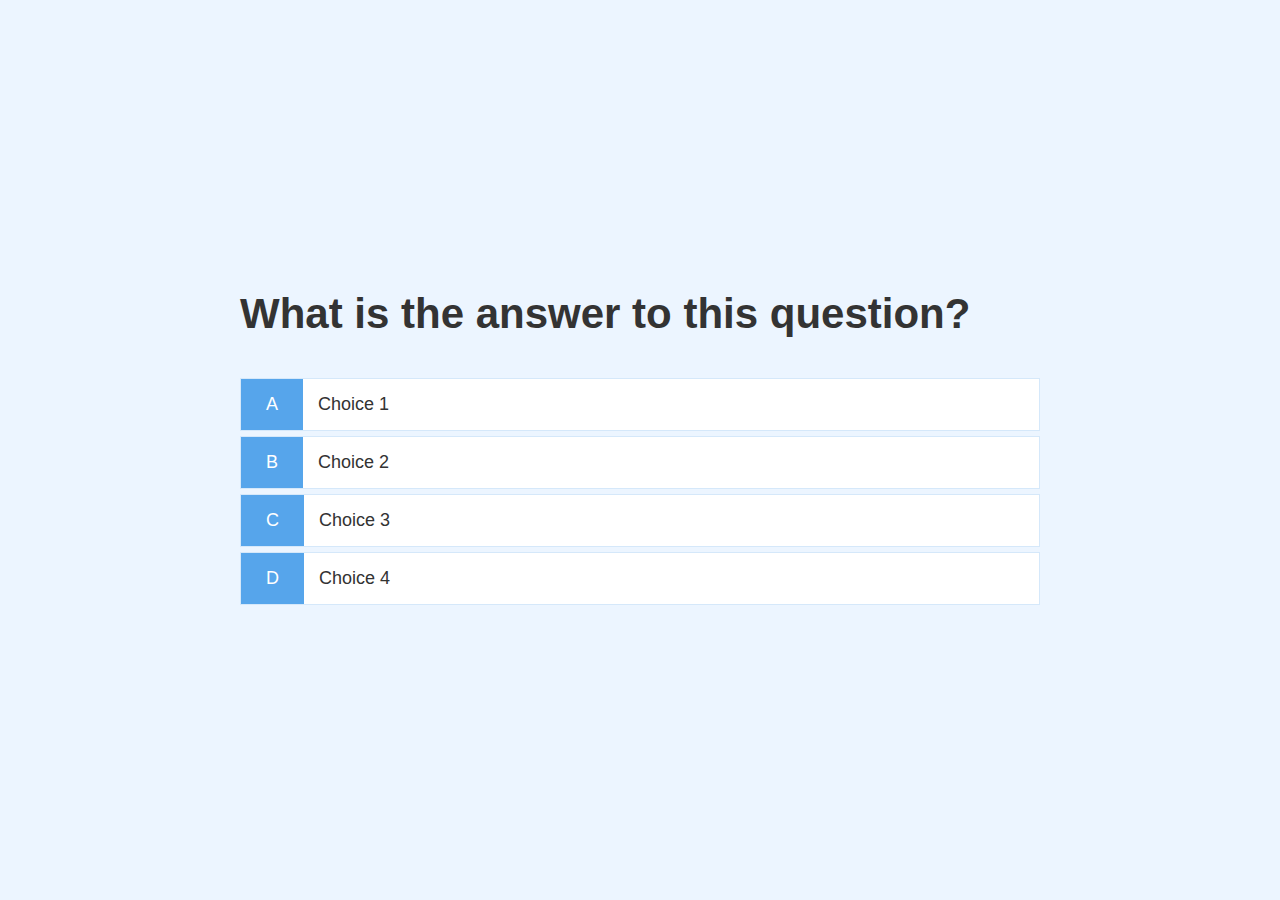
==== game.html @ 665a17d6 "Create and style game page" ====
<!DOCTYPE html>
<html lang="en">
<head>
  <meta charset="UTF-8">
  <meta http-equiv="X-UA-Compatible" content="IE=edge">
  <meta name="viewport" content="width=device-width, initial-scale=1.0">
  <link rel="stylesheet" href="/css/main.css">
  <link rel="stylesheet" href="/css/game.css">
  <title>Document</title>
</head>
<body>
  <div class="container">
    <div id="game" class="justify-center flex-column">
      <h2 id="question">What is the answer to this question?</h2>
      <div class="choice-container">
        <p class="choice-prefix">A</p>
        <p class="choice-text">Choice 1</p>
      </div>
      <div class="choice-container">
        <p class="choice-prefix">B</p>
        <p class="choice-text">Choice 2</p>
      </div>
      <div class="choice-container">
        <p class="choice-prefix">C</p>
        <p class="choice-text">Choice 3</p>
      </div>
      <div class="choice-container">
        <p class="choice-prefix">D</p>
        <p class="choice-text">Choice 4</p>
      </div>
    </div>
  </div>
</body>
</html>
---- css/main.css ----
:root {
  background-color: #ecf5ff;
  /* the root font size is now 10px. anything we reference with rems will be based on that */
  font-size: 62.5%;
}

* {
  /* this makes the border included box size */
  box-sizing: border-box;
  font-family: Arial, Helvetica, sans-serif;
  margin: 0;
  padding: 0;
  color: #333;
}

h1,
h2,
h3,
h4 {
  margin-bottom: 1rem;
}

h1 {
  font-size: 5.4rem;
  color: #56a5eb;
  margin-bottom: 5rem;
}

h1 > span {
  font-size: 2.4rem;
  font-weight: 500;
}

h2 {
  font-size: 4.2rem;
  margin-bottom: 4rem;
  font-weight: 700;
}

h3 {
  font-size: 2.8rem;
  font-weight: 500;
}

/* UTILITIES */

.container {
  width: 100vw;
  height: 100vh;
  display: flex;
  justify-content: center;
  align-items: center;
  /* these two lines keeps things centered as the screen gets bigger and smaller */
  max-width: 80rem;
  margin: 0 auto;
}

.container > * {
  width: 100%;
}

.flex-column {
  display: flex;
  flex-direction: column;
}

.flex-center {
  justify-content: center;
  align-items: center;
}

.justify-center {
  justify-content: center;
}

.text-center {
  text-align: center;
}

.hidden {
  display: none;
}

/* BUTTONS */

.btn {
  font-size: 1.8rem;
  padding: 1rem 0;
  width: 20rem;
  text-align: center;
  border: 0.1rem solid #56a5eb;
  margin-bottom: 1rem;
  text-decoration: none;
  color: #56a5eb;
  background-color: white;
}

.btn:hover {
  cursor: pointer;
  box-shadow: 0 0.4rem 1.4rem 0 rgba(86, 185, 235, 0.5);
  transform: translateY(-0.1rem);
  transition: transform 150ms;
}

.btn[disabled]:hover {
  cursor: not-allowed;
  box-shadow: none;
  transform: none;
}
---- css/game.css ----
.choice-container {
  display: flex;
  margin-bottom: 0.5rem;
  width: 100%;
  font-size: 1.8rem;
  border: 0.1rem solid rgba(86,165,235,0.25);
  background-color: white;
}

.choice-container:hover {
  cursor: pointer;
  box-shadow: 0 0.4rem 1.4rem 0 rgba(86, 185, 235, 0.5);
  transform: translateY(-0.1rem);
  transition: transform 150ms;
}

.choice-prefix {
  padding: 1.5rem 2.5rem;
  background-color: #56a5eb;
  color: white;
}

.choice-text {
  padding: 1.5rem;
}
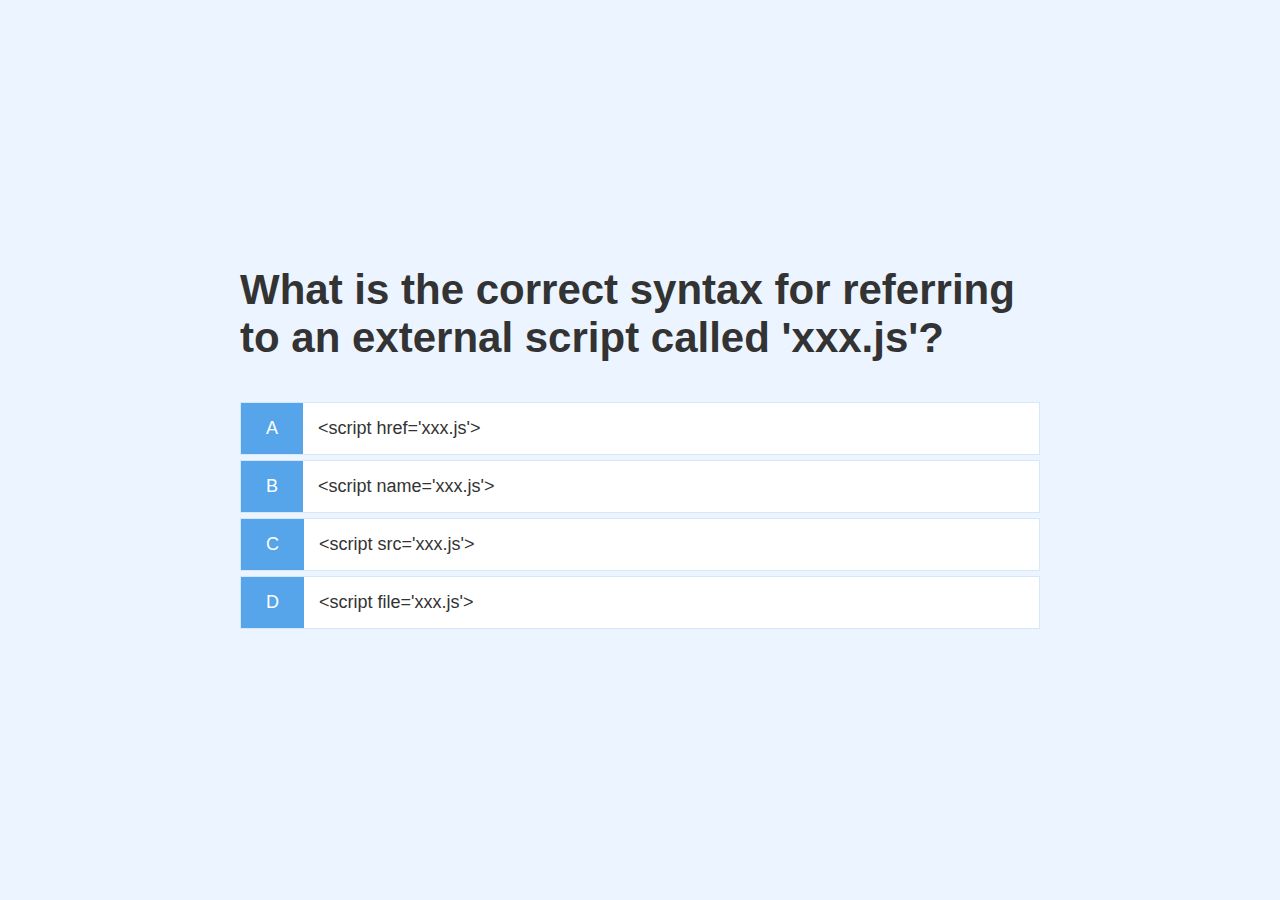
==== commit 6815dbd5: "Display hardcoded questions and answers on game page" ====
--- a/game.html
+++ b/game.html
@@ -6,6 +6,7 @@
   <meta name="viewport" content="width=device-width, initial-scale=1.0">
   <link rel="stylesheet" href="/css/main.css">
   <link rel="stylesheet" href="/css/game.css">
+  <script defer src="game.js"></script>
   <title>Document</title>
 </head>
 <body>
@@ -14,19 +15,19 @@
       <h2 id="question">What is the answer to this question?</h2>
       <div class="choice-container">
         <p class="choice-prefix">A</p>
-        <p class="choice-text">Choice 1</p>
+        <p class="choice-text" data-number="1">Choice 1</p>
       </div>
       <div class="choice-container">
         <p class="choice-prefix">B</p>
-        <p class="choice-text">Choice 2</p>
+        <p class="choice-text" data-number="2">Choice 2</p>
       </div>
       <div class="choice-container">
         <p class="choice-prefix">C</p>
-        <p class="choice-text">Choice 3</p>
+        <p class="choice-text" data-number="3">Choice 3</p>
       </div>
       <div class="choice-container">
         <p class="choice-prefix">D</p>
-        <p class="choice-text">Choice 4</p>
+        <p class="choice-text" data-number="4">Choice 4</p>
       </div>
     </div>
   </div>
--- a/css/main.css
+++ b/css/main.css
@@ -93,6 +93,7 @@
   text-decoration: none;
   color: #56a5eb;
   background-color: white;
+  padding: 2rem;
 }
 
 .btn:hover {
--- a/css/game.css
+++ b/css/game.css
@@ -22,4 +22,5 @@
 
 .choice-text {
   padding: 1.5rem;
+  width: 100%;
 }
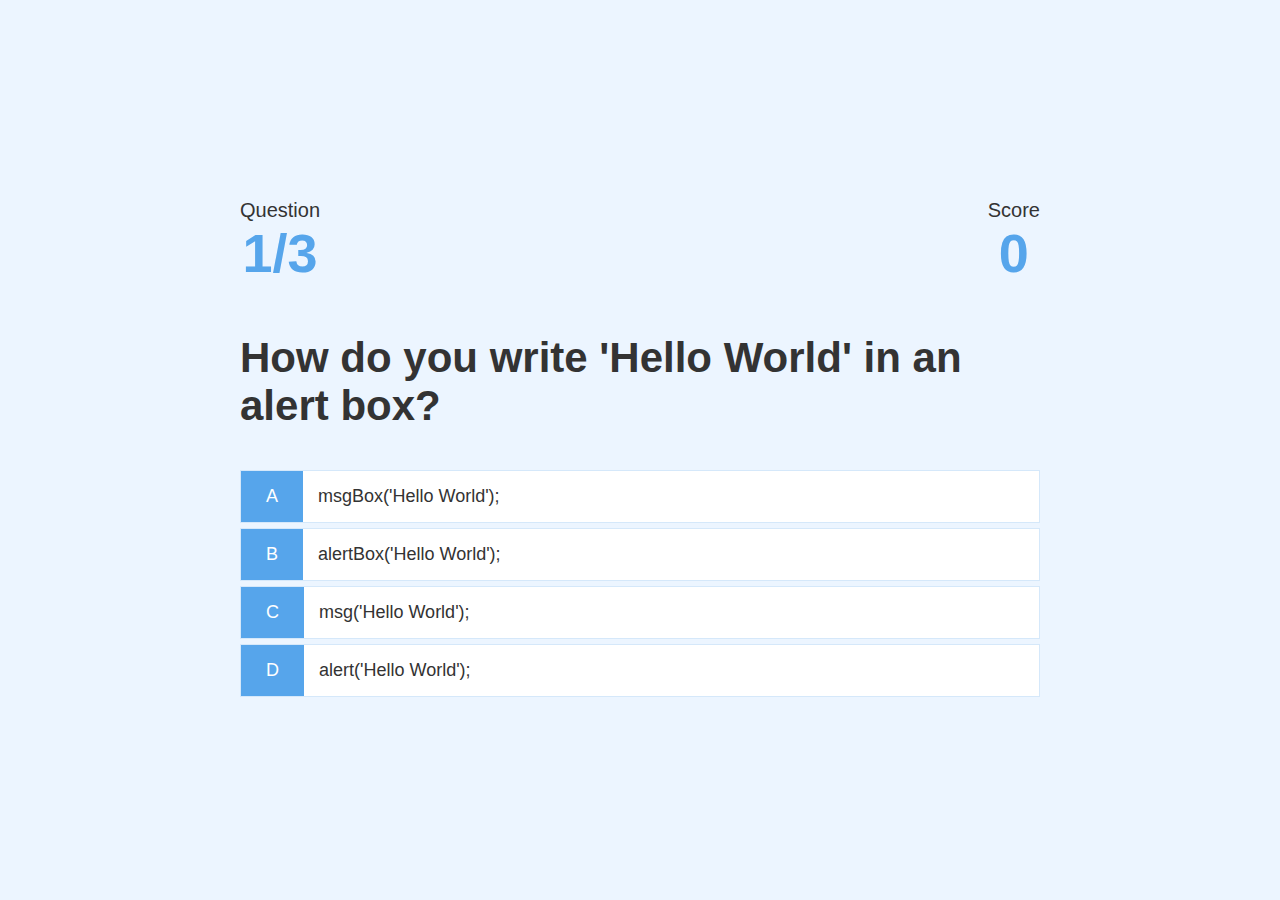
==== commit cc5160af: "Create HUD - Head's Up Display" ====
--- a/game.html
+++ b/game.html
@@ -12,6 +12,24 @@
 <body>
   <div class="container">
     <div id="game" class="justify-center flex-column">
+      <div id="hud">
+        <div id="hud-item">
+          <p class="hud-prefix">
+            Question
+          </p>
+          <h1 class="hud-main-text" id="question-counter">
+            
+          </h1>
+        </div>
+        <div id="hud-item">
+          <p class="hud-prefix">
+            Score
+          </p>
+          <h1 class="hud-main-text" id="score">
+            0
+          </h1>
+        </div>
+      </div>
       <h2 id="question">What is the answer to this question?</h2>
       <div class="choice-container">
         <p class="choice-prefix">A</p>
--- a/css/game.css
+++ b/css/game.css
@@ -24,3 +24,27 @@
   padding: 1.5rem;
   width: 100%;
 }
+
+.correct {
+  background-color: #28a745;
+}
+
+.incorrect {
+  background-color: #dc3545;
+}
+
+/* HUD */
+
+#hud {
+  display: flex;
+  justify-content: space-between;
+}
+
+.hud-prefix {
+  text-align: center;
+  font-size: 2rem;
+}
+
+.hud-main-text {
+  text-align: center;
+}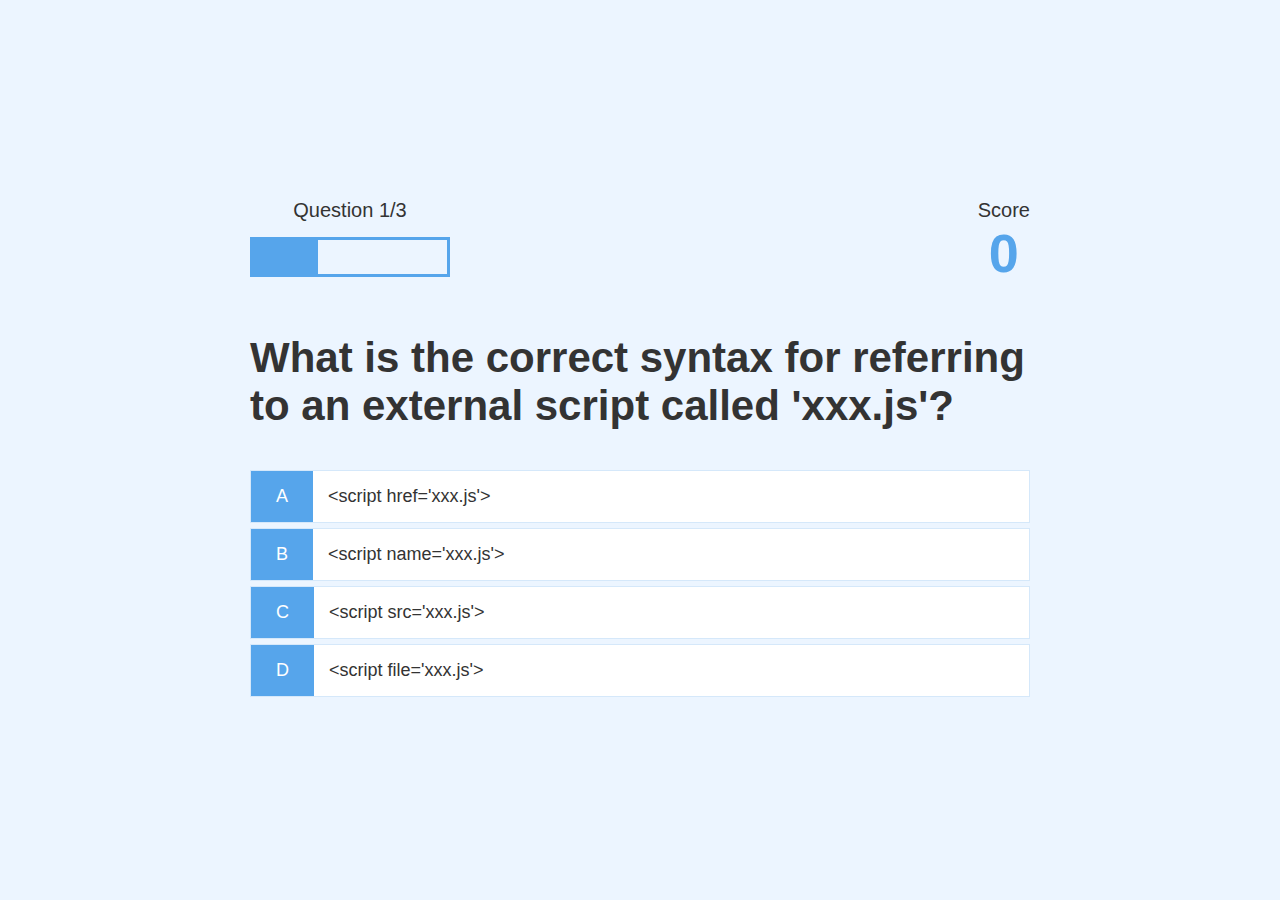
==== commit e83ab272: "Create progress bar" ====
--- a/game.html
+++ b/game.html
@@ -14,12 +14,12 @@
     <div id="game" class="justify-center flex-column">
       <div id="hud">
         <div id="hud-item">
-          <p class="hud-prefix">
+          <p class="hud-prefix" id="progress-text">
             Question
           </p>
-          <h1 class="hud-main-text" id="question-counter">
-            
-          </h1>
+          <div id="progress-bar">
+            <div id="progress-bar-full"></div>
+          </div>
         </div>
         <div id="hud-item">
           <p class="hud-prefix">
--- a/css/game.css
+++ b/css/game.css
@@ -1,3 +1,6 @@
+#game  {
+  padding: 1rem;
+}
 .choice-container {
   display: flex;
   margin-bottom: 0.5rem;
@@ -47,4 +50,17 @@
 
 .hud-main-text {
   text-align: center;
+}
+
+#progress-bar {
+  width: 20rem;
+  height: 4rem;
+  border: 0.3rem solid #56a5eb;
+  margin-top: 1.5rem;
+}
+
+#progress-bar-full {
+  height: 3.4rem;
+  background-color: #56a5eb;
+  width: 0%;
 }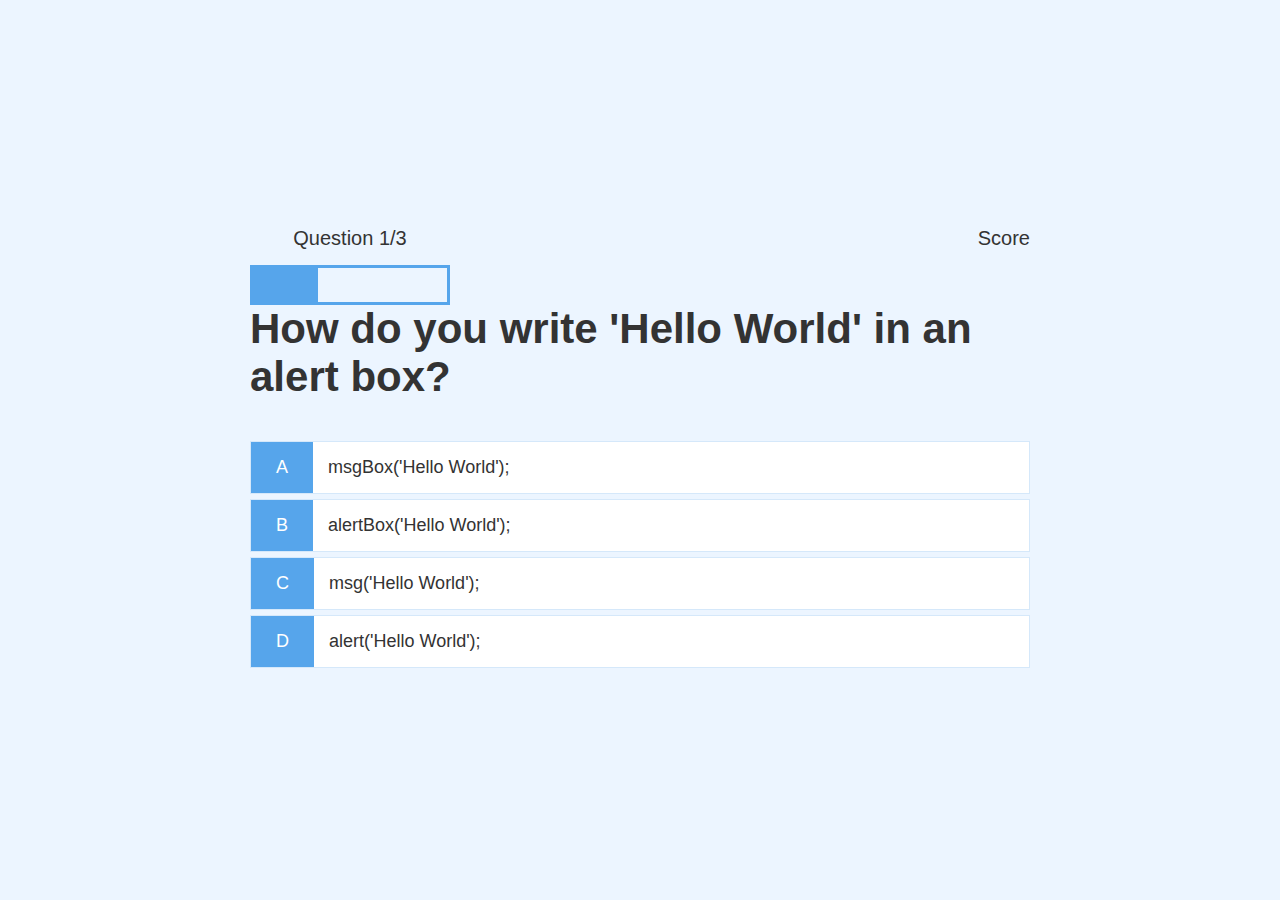
==== commit bed2cba7: "Create and style the end page" ====
--- a/game.html
+++ b/game.html
@@ -26,7 +26,7 @@
             Score
           </p>
           <h1 class="hud-main-text" id="score">
-            0
+            
           </h1>
         </div>
       </div>
--- a/css/main.css
+++ b/css/main.css
@@ -107,4 +107,26 @@
   cursor: not-allowed;
   box-shadow: none;
   transform: none;
+}
+
+/* FORMS */
+form {
+  width: 100%;
+  display: flex;
+  flex-direction: column;
+  align-items: center;
+}
+
+input {
+  margin-bottom: 1rem;
+  width: 20rem;
+  padding: 1.5rem;
+  font-size: 1.8rem;
+  border: none;
+  box-shadow: 0 0.1rem 1.4rem 0 rgba(86, 185, 235, 0.5);
+}
+
+input::placeholder {
+  color: #aaa;
+  text-align: center;
 }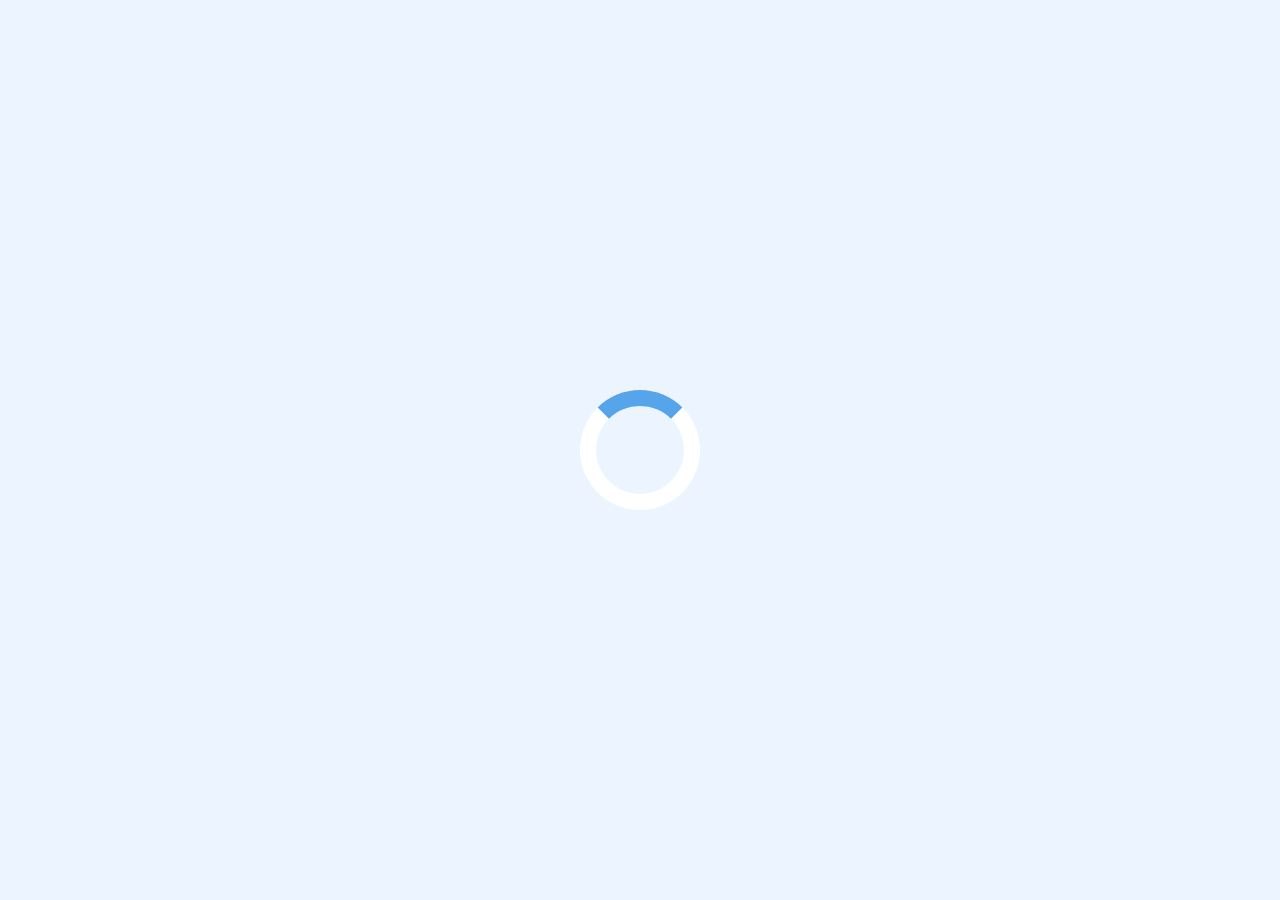
==== commit 49449714: "Create a spinning loader" ====
--- a/game.html
+++ b/game.html
@@ -11,7 +11,8 @@
 </head>
 <body>
   <div class="container">
-    <div id="game" class="justify-center flex-column">
+    <div id="loader"></div>
+    <div id="game" class="justify-center flex-column hidden">
       <div id="hud">
         <div id="hud-item">
           <p class="hud-prefix" id="progress-text">
@@ -30,22 +31,22 @@
           </h1>
         </div>
       </div>
-      <h2 id="question">What is the answer to this question?</h2>
+      <h2 id="question"></h2>
       <div class="choice-container">
         <p class="choice-prefix">A</p>
-        <p class="choice-text" data-number="1">Choice 1</p>
+        <p class="choice-text" data-number="1"></p>
       </div>
       <div class="choice-container">
         <p class="choice-prefix">B</p>
-        <p class="choice-text" data-number="2">Choice 2</p>
+        <p class="choice-text" data-number="2"></p>
       </div>
       <div class="choice-container">
         <p class="choice-prefix">C</p>
-        <p class="choice-text" data-number="3">Choice 3</p>
+        <p class="choice-text" data-number="3"></p>
       </div>
       <div class="choice-container">
         <p class="choice-prefix">D</p>
-        <p class="choice-text" data-number="4">Choice 4</p>
+        <p class="choice-text" data-number="4"></p>
       </div>
     </div>
   </div>
--- a/css/game.css
+++ b/css/game.css
@@ -63,4 +63,23 @@
   height: 3.4rem;
   background-color: #56a5eb;
   width: 0%;
+}
+
+/* LOADER */
+#loader {
+  border: 1.6rem solid white;
+  border-radius: 50%;
+  border-top: 1.6rem solid #56a5eb;
+  width: 12rem;
+  height: 12rem;
+  animation: spin 2s linear infinite;
+}
+
+@keyframes spin {
+  0% {
+    transform: rotate(0deg);
+  }
+  100% {
+    transform: rotate(360deg);
+  }
 }